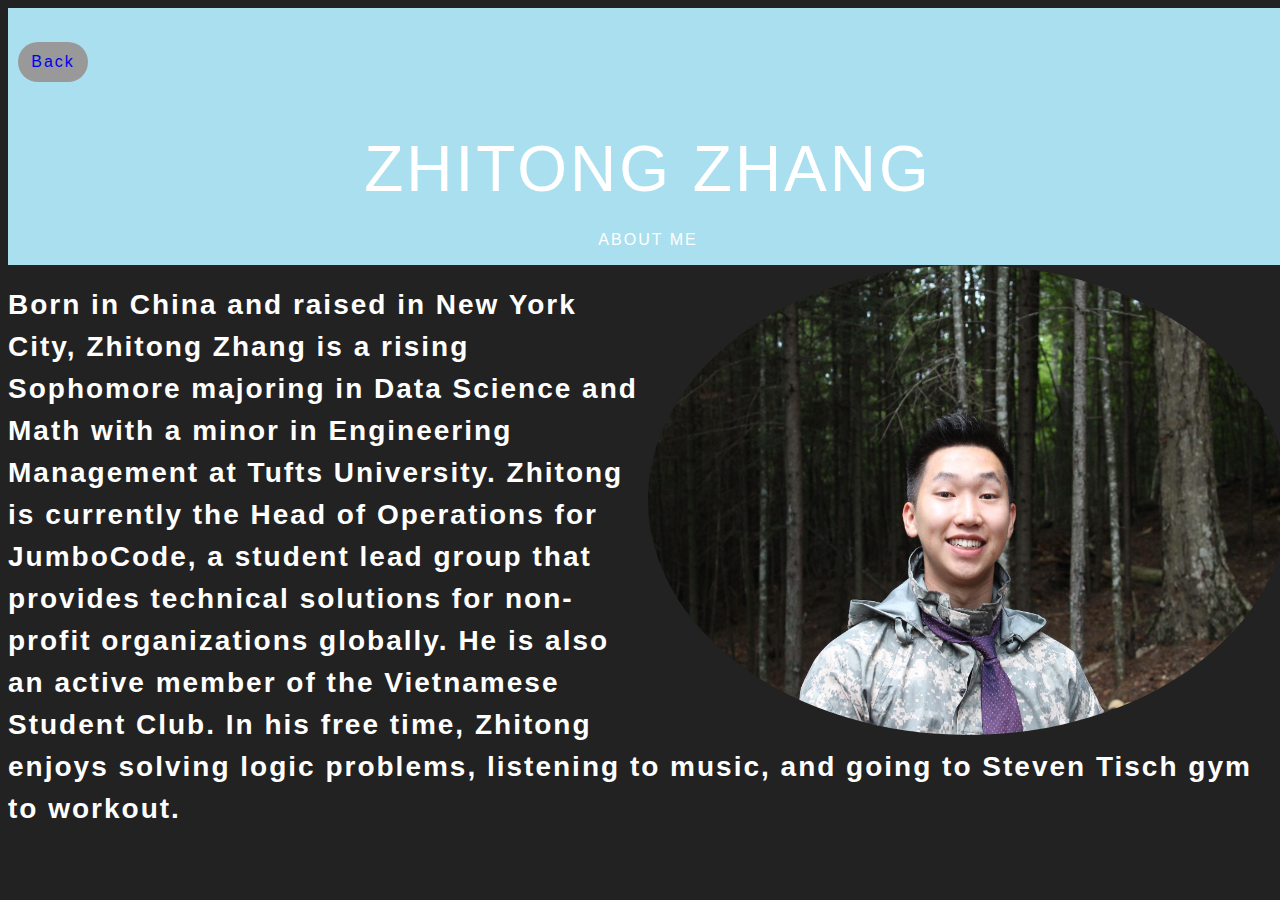
==== about/index.html @ 63a12b95 "Added Content" ====
<!DOCTYPE html>
<html lang="en">
<head>
  <title> About Zhitong </title>
    <!-- Bootstrap -->
  <link href="vendor/bootstrap/css/bootstrap.min.css" rel="stylesheet">
    <!-- CSS Styles -->
  <link href="styling.css" rel="stylesheet">


  <meta charset="utf-8">
<meta name="description" content="This is Zhitong Zhang's Portfolio/Personal Webpage About">
<meta name="viewport" content="width=device-width,initial-scale=1">
<meta name="Author" content="Zhitong Zhang">


</head>
<body>
  <header>
      <a href="../index.html" class="btn">
     <p1>Back</p1>
      </a>
    <h1> ZHITONG ZHANG </h1>
    <span> ABOUT ME </span>
  </header>
  <img id="Zhitong" src=Zhitong.jpg  style="float:right"/>
  <h1 style="font-size: 28px;"> Born in China and raised in New York City, Zhitong Zhang is a rising Sophomore majoring in Data Science and Math with a minor in 
  Engineering Management at Tufts University. Zhitong is currently the Head of Operations for JumboCode, a student lead group that provides technical solutions for non-profit organizations globally. He is also an active member of the Vietnamese Student Club. In his free time, Zhitong enjoys solving logic problems, listening to music, and going to Steven Tisch gym to workout. </h1>
</body>
</html>
---- about/styling.css ----
body {
  background: black;
  letter-spacing: 2px;
  font-family: "Lato", Arial, Helvetica, sans-serif;
  font-size: 16px;
  padding: 0;
  margin: 8px;
  height: 100%;
  width: 100%;
  line-height: 1.5;
  color: white;
}
#Zhitong{
  width: 640px;
  height: 470px;
  border-radius: 50%;
  background-size: cover;
}
.btn{
  display: block;
  float: left;
  width: 70px;
  height: 40px;
  background-color:#999;
  border-radius: 50px;
  text-align: center;
  line-height: 40px;
  position: relative;
  text-decoration: none;
  margin: 10px;
  margin-top: -30px;
  overflow: hidden;
  font-family: "Montserrat", sans-serif;
}

body {
  background-color: #222;
}
header {
  background-color: #AADFEF;
  color: #fff;
  text-align: center;
  padding: 5% 0 1%;
    font-family: 'Lato', arial, sans-serif;
  font-size: 16px;
}
header h1 {
  text-align: center;
  text-transform: uppercase;
  font-size: 4em;
  font-weight: 400;
  letter-spacing: 3px;
  line-height: 0.5;
  padding-top: 3%;
  font-family: "Montserrat", sans-serif;
}

header h1 span {
  text-transform: uppercase;
  letter-spacing: 7px;
  font-size: 25px;
  line-height: 1;
}

header p {
  padding-top: 30px;
}

p {
  margin: 0 0 10px;
}
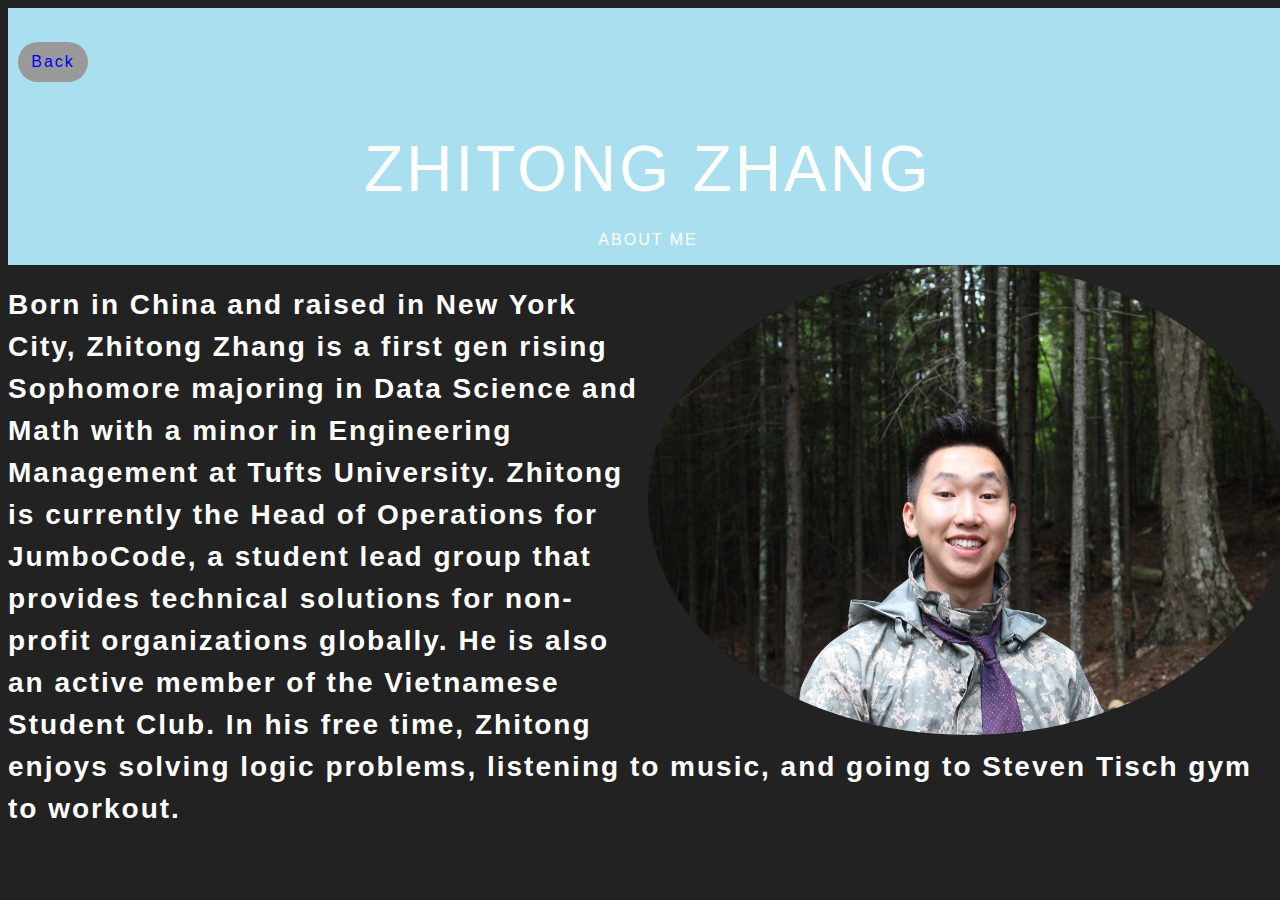
==== commit 475eb42c: "Update index.html" ====
--- a/about/index.html
+++ b/about/index.html
@@ -10,7 +10,6 @@
 
   <meta charset="utf-8">
 <meta name="description" content="This is Zhitong Zhang's Portfolio/Personal Webpage About">
-<meta name="viewport" content="width=device-width,initial-scale=1">
 <meta name="Author" content="Zhitong Zhang">
 
 
@@ -24,7 +23,7 @@
     <span> ABOUT ME </span>
   </header>
   <img id="Zhitong" src=Zhitong.jpg  style="float:right"/>
-  <h1 style="font-size: 28px;"> Born in China and raised in New York City, Zhitong Zhang is a rising Sophomore majoring in Data Science and Math with a minor in 
+  <h1 style="font-size: 28px;"> Born in China and raised in New York City, Zhitong Zhang is a first gen rising Sophomore majoring in Data Science and Math with a minor in 
   Engineering Management at Tufts University. Zhitong is currently the Head of Operations for JumboCode, a student lead group that provides technical solutions for non-profit organizations globally. He is also an active member of the Vietnamese Student Club. In his free time, Zhitong enjoys solving logic problems, listening to music, and going to Steven Tisch gym to workout. </h1>
 </body>
 </html>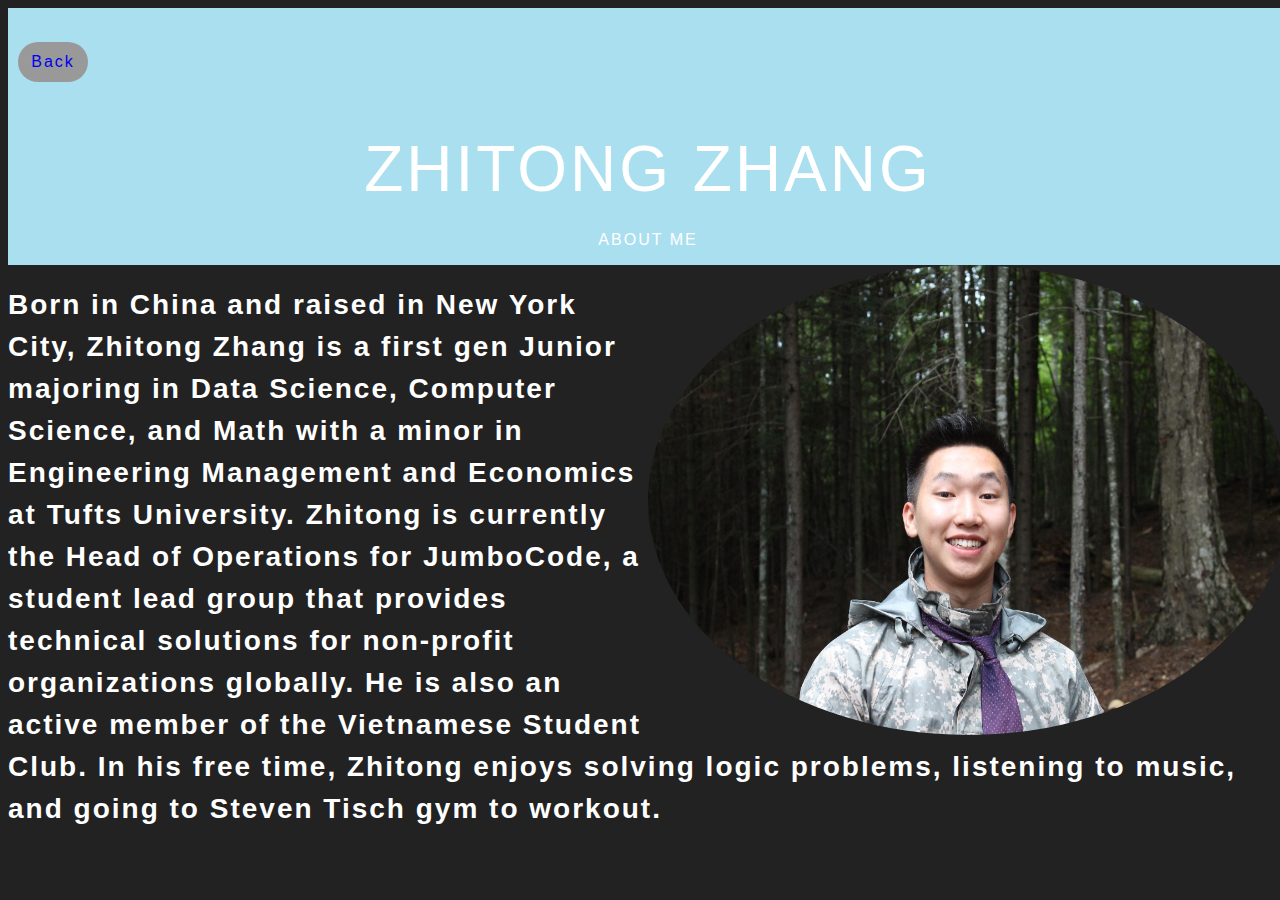
==== commit 3ef63ad1: "Agust 2020 update" ====
--- a/about/index.html
+++ b/about/index.html
@@ -23,7 +23,7 @@
     <span> ABOUT ME </span>
   </header>
   <img id="Zhitong" src=Zhitong.jpg  style="float:right"/>
-  <h1 style="font-size: 28px;"> Born in China and raised in New York City, Zhitong Zhang is a first gen rising Sophomore majoring in Data Science and Math with a minor in 
-  Engineering Management at Tufts University. Zhitong is currently the Head of Operations for JumboCode, a student lead group that provides technical solutions for non-profit organizations globally. He is also an active member of the Vietnamese Student Club. In his free time, Zhitong enjoys solving logic problems, listening to music, and going to Steven Tisch gym to workout. </h1>
+  <h1 style="font-size: 28px;"> Born in China and raised in New York City, Zhitong Zhang is a first gen Junior majoring in Data Science, Computer Science, and Math with a minor in 
+  Engineering Management and Economics at Tufts University. Zhitong is currently the Head of Operations for JumboCode, a student lead group that provides technical solutions for non-profit organizations globally. He is also an active member of the Vietnamese Student Club. In his free time, Zhitong enjoys solving logic problems, listening to music, and going to Steven Tisch gym to workout. </h1>
 </body>
 </html>